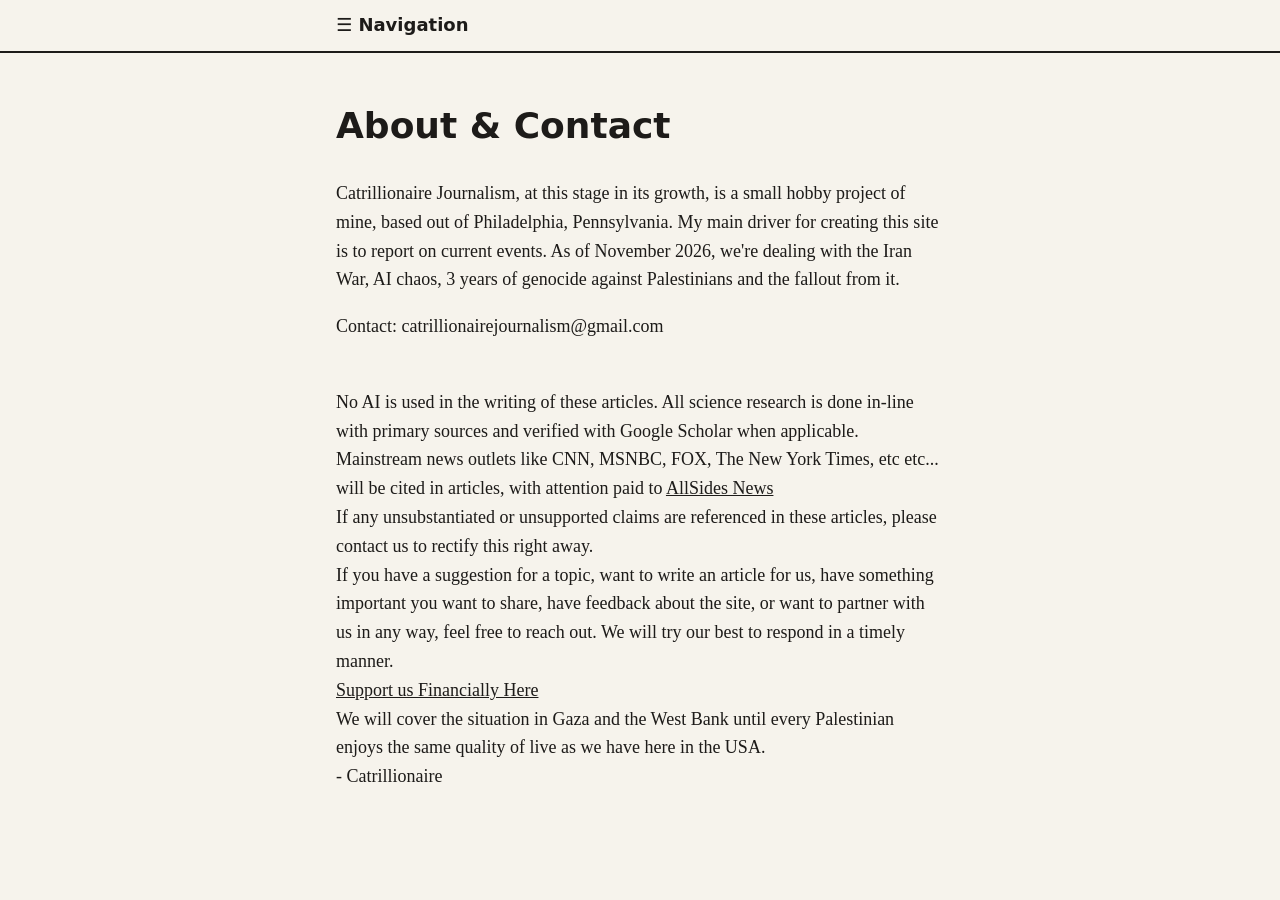
==== about.html @ 9e1e38ea "Update about.html" ====
<!DOCTYPE html>
<html lang="en">
<head>
<meta charset="utf-8">
<meta name="viewport" content="width=device-width, initial-scale=1">
<title>About &amp; Contact | Catrillionaire Journalism</title>
<link rel="stylesheet" href="style.css">
</head>
<body>
<header><details><summary>&#9776; Navigation</summary><nav class="menu">
<a href="index.html">Home / Article Index</a>
<a href="collab.html">Collab with Us!</a>
<a href="search.html">Search Tool</a>
<a href="about.html">About &amp; Contact</a>
</nav></details></header>
<main>
<h1>About &amp; Contact</h1>
<p>Catrillionaire Journalism, at this stage in its growth, is a small hobby project of mine, based out of Philadelphia, Pennsylvania. My main driver for creating this site is to report on current events.
 As of November 2026, we're dealing with the Iran War, AI chaos, 3 years of genocide against Palestinians and the fallout from it.
<br>
</p>
<p>Contact: catrillionairejournalism@gmail.com</p>
<p>
<br> No AI is used in the writing of these articles. All science research is done in-line with primary sources and verified with Google Scholar when applicable.
Mainstream news outlets like CNN, MSNBC, FOX, The New York Times, etc etc... will be cited in articles, with attention paid to <a href = https://www.allsides.com/unbiased-balanced-news >AllSides News</a>
<br>
If any unsubstantiated or unsupported claims are referenced in these articles, please contact us to rectify this right away.
<br>
If you have a suggestion for a topic, want to write an article for us, have something important you want to share, have feedback about the site, or want to partner with us in any way, feel free to reach out.
 We will try our best to respond in a timely manner. 
<br>
<a href = buymeacoffee.com/catrillionairejournalism> Support us Financially Here </a>
<br>
We will cover the situation in Gaza and the West Bank until every Palestinian enjoys the same quality of live as we have here in the USA.
<br>
- Catrillionaire
</p>
</main>
</body>
</html>
---- style.css ----
:root{--bg:#f6f3ec;--fg:#1d1b19;--muted:#6b655d;--card:#fffdf8;--accent:#c4532d;--mark:#ffe08a}
@media (prefers-color-scheme:dark){:root{--bg:#161412;--fg:#f1ece3;--muted:#a39b8f;--card:#1f1c19;--accent:#f0875f;--mark:#6b5313}}
*{box-sizing:border-box}
body{margin:0;background:var(--bg);color:var(--fg);font:18px/1.6 Georgia,serif}
h1,h2,h3,summary,.meta,.back,button,label{font-family:"Trebuchet MS",system-ui,sans-serif}
a{color:inherit}
main{max-width:640px;margin:0 auto;padding:1.25rem 1rem 4rem}

/* top bar + menu */
header{position:sticky;top:0;z-index:5;background:var(--bg);border-bottom:2px solid var(--fg)}
summary{list-style:none;cursor:pointer;font-weight:700;max-width:640px;margin:0 auto;padding:.7rem 1rem}
summary::-webkit-details-marker{display:none}
.menu{position:absolute;top:100%;left:0;right:0;background:var(--bg);border-bottom:2px solid var(--fg);padding:1rem}
.menu a{display:block;max-width:640px;margin:0 auto;padding:.45rem 0;border-bottom:1px dashed var(--muted);font:700 1.5rem "Trebuchet MS",system-ui,sans-serif;text-decoration:none}

/* home page */
.hero{text-align:center;padding:.5rem 0 1.5rem}
.hero svg{width:84px;height:84px}
.hero p{margin:.3rem 0 0;font-style:italic;color:var(--muted)}
.hero .brand{font:700 1.3rem "Trebuchet MS",system-ui,sans-serif;font-style:normal;color:var(--fg)}

/* news index + cards */
h1.index{text-align:center;text-decoration:underline;text-underline-offset:6px;margin:1rem 0 1.5rem}
.card{display:block;background:var(--card);border:2px solid var(--fg);border-radius:6px;padding:.9rem 1rem;margin:0 0 1rem;text-decoration:none;box-shadow:4px 4px 0 var(--fg)}
.card:hover{transform:translate(-2px,-2px)}
.card .t{font:700 1.25rem "Trebuchet MS",system-ui,sans-serif}
.meta{margin:0;font-size:.85rem;color:var(--accent);letter-spacing:.04em;text-transform:uppercase}
.more{text-align:center;font-size:2rem;letter-spacing:.4rem;color:var(--muted)}

/* article pages */
.back{display:inline-block;margin-bottom:1rem;font-weight:700}
img{max-width:100%;height:auto}

/* search page */
form.s{display:flex;gap:.5rem;align-items:center;border-bottom:2px solid var(--fg);margin:.5rem 0 1rem}
form.s label{font-weight:700;font-size:1.1rem}
form.s input{flex:1;min-width:0;font:inherit;background:none;color:inherit;border:0;outline:0;padding:.4rem}
form.s button{background:none;border:0;font-size:1.4rem;cursor:pointer;color:inherit}
.sort{display:flex;flex-wrap:wrap;gap:.5rem;align-items:center;margin:.5rem 0 1.25rem;font-family:"Trebuchet MS",system-ui,sans-serif}
.sort button{font-weight:700;font-size:.95rem;background:none;color:inherit;border:2px solid var(--fg);border-radius:999px;padding:.2rem .85rem;cursor:pointer}
.sort button[aria-pressed=true]{background:var(--fg);color:var(--bg)}
.res h3{margin:.2rem 0 0;font-size:1.1rem}
.res blockquote{margin:.5rem 0 0;border:2px solid var(--fg);border-radius:4px;padding:.5rem .7rem;font-size:.95rem}
mark{background:var(--mark);color:inherit;padding:0 2px}
.empty{color:var(--muted);font-style:italic}
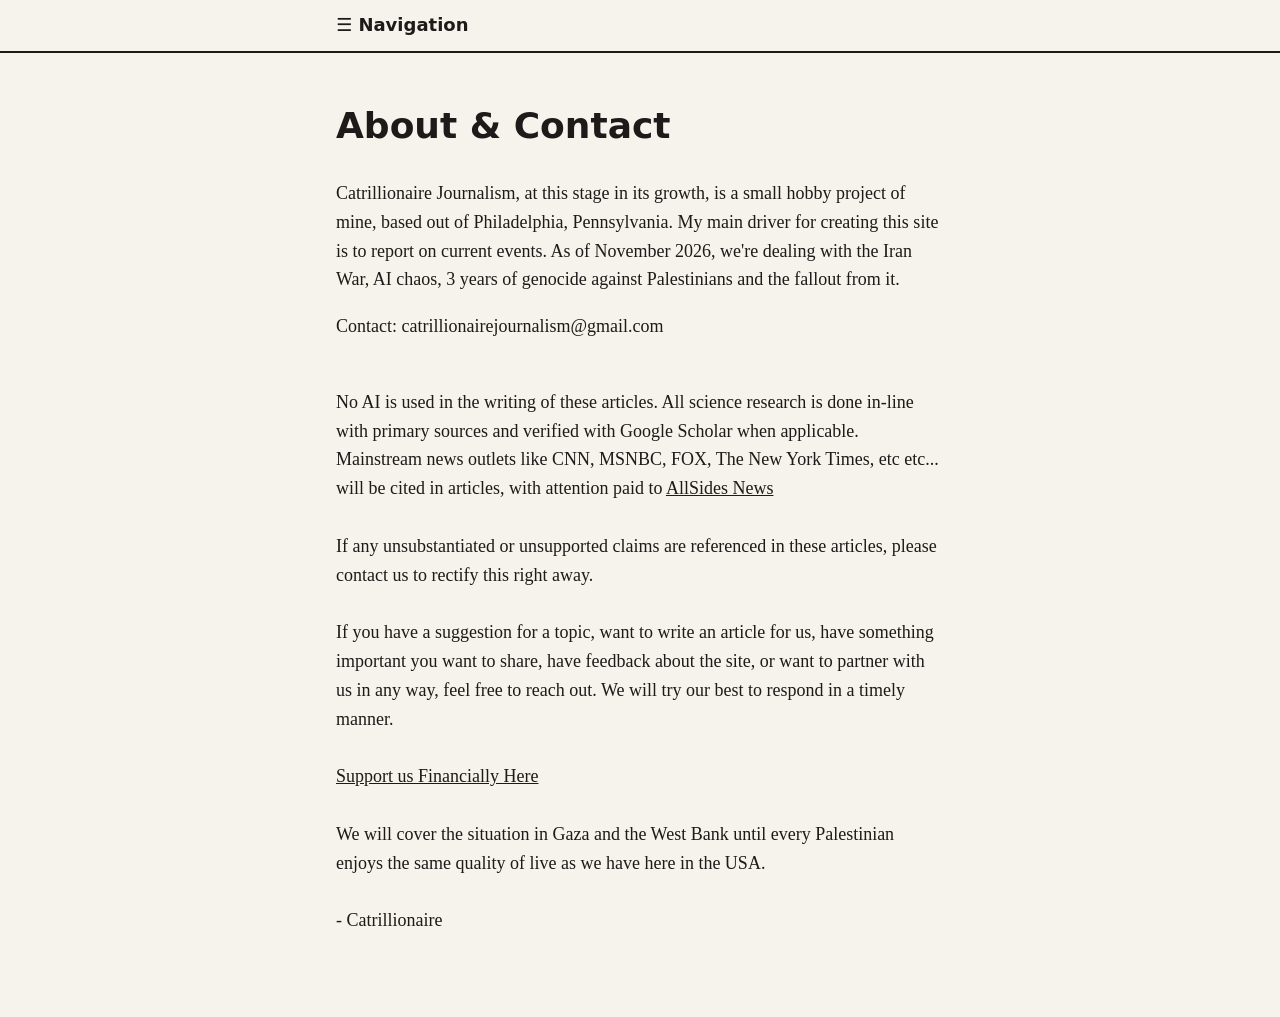
==== commit 4cf9ad8f: "Update about.html" ====
--- a/about.html
+++ b/about.html
@@ -23,16 +23,16 @@
 <p>
 <br> No AI is used in the writing of these articles. All science research is done in-line with primary sources and verified with Google Scholar when applicable.
 Mainstream news outlets like CNN, MSNBC, FOX, The New York Times, etc etc... will be cited in articles, with attention paid to <a href = https://www.allsides.com/unbiased-balanced-news >AllSides News</a>
-<br>
+<br><br>
 If any unsubstantiated or unsupported claims are referenced in these articles, please contact us to rectify this right away.
-<br>
+<br><br>
 If you have a suggestion for a topic, want to write an article for us, have something important you want to share, have feedback about the site, or want to partner with us in any way, feel free to reach out.
  We will try our best to respond in a timely manner. 
-<br>
+<br><br>
 <a href = buymeacoffee.com/catrillionairejournalism> Support us Financially Here </a>
-<br>
+<br><br>
 We will cover the situation in Gaza and the West Bank until every Palestinian enjoys the same quality of live as we have here in the USA.
-<br>
+<br><br>
 - Catrillionaire
 </p>
 </main>
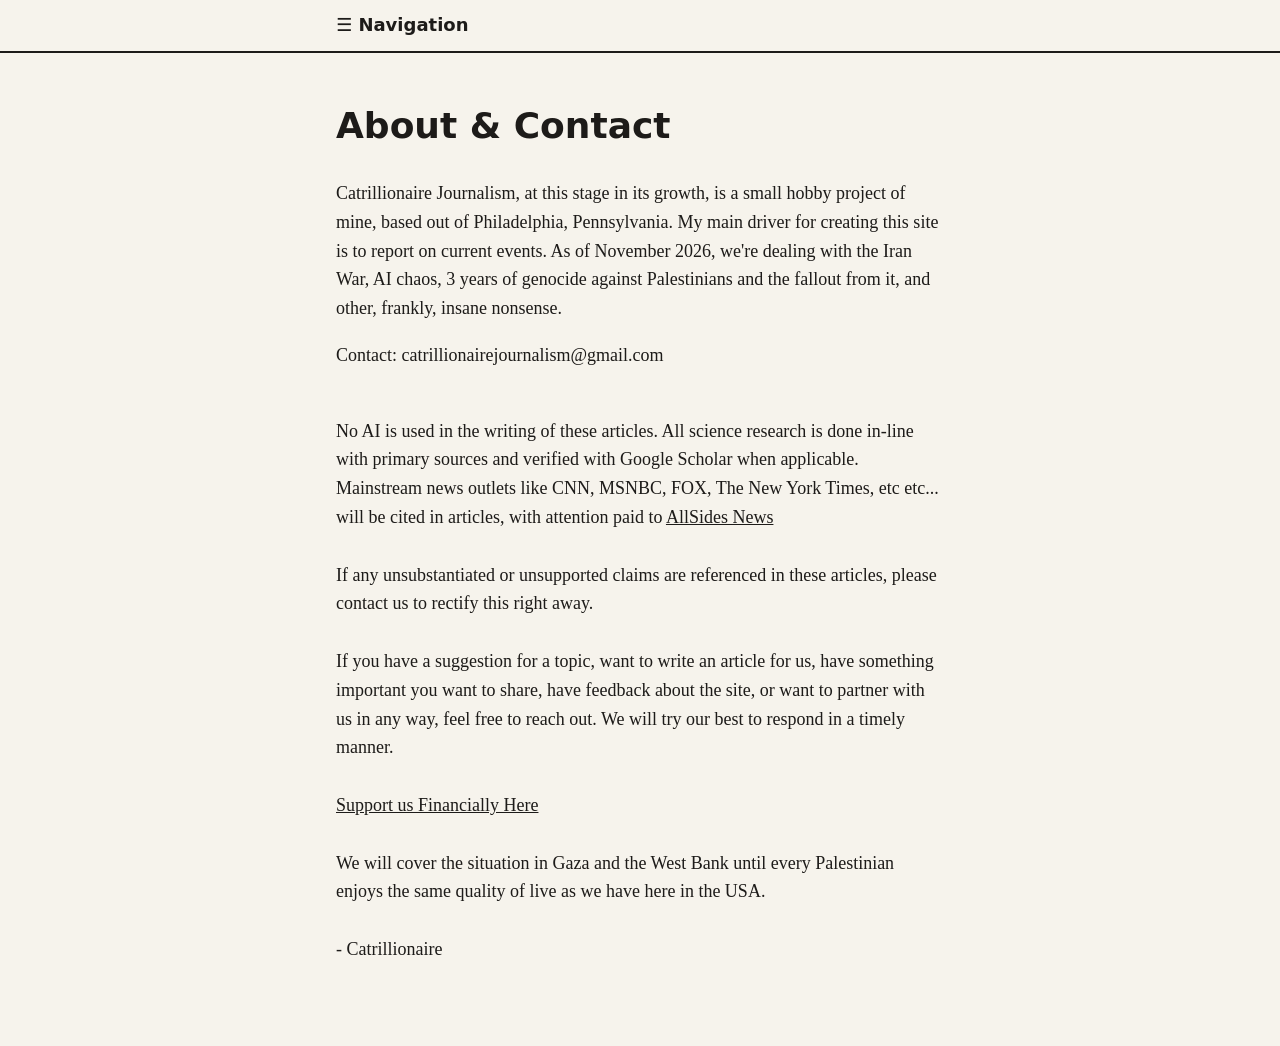
==== commit c723d7a7: "Update about.html" ====
--- a/about.html
+++ b/about.html
@@ -16,7 +16,7 @@
 <main>
 <h1>About &amp; Contact</h1>
 <p>Catrillionaire Journalism, at this stage in its growth, is a small hobby project of mine, based out of Philadelphia, Pennsylvania. My main driver for creating this site is to report on current events.
- As of November 2026, we're dealing with the Iran War, AI chaos, 3 years of genocide against Palestinians and the fallout from it.
+ As of November 2026, we're dealing with the Iran War, AI chaos, 3 years of genocide against Palestinians and the fallout from it, and other, frankly, insane nonsense.
 <br>
 </p>
 <p>Contact: catrillionairejournalism@gmail.com</p>
@@ -29,7 +29,7 @@
 If you have a suggestion for a topic, want to write an article for us, have something important you want to share, have feedback about the site, or want to partner with us in any way, feel free to reach out.
  We will try our best to respond in a timely manner. 
 <br><br>
-<a href = buymeacoffee.com/catrillionairejournalism> Support us Financially Here </a>
+<a href = https://buymeacoffee.com/catrillionairejournalism> Support us Financially Here </a>
 <br><br>
 We will cover the situation in Gaza and the West Bank until every Palestinian enjoys the same quality of live as we have here in the USA.
 <br><br>
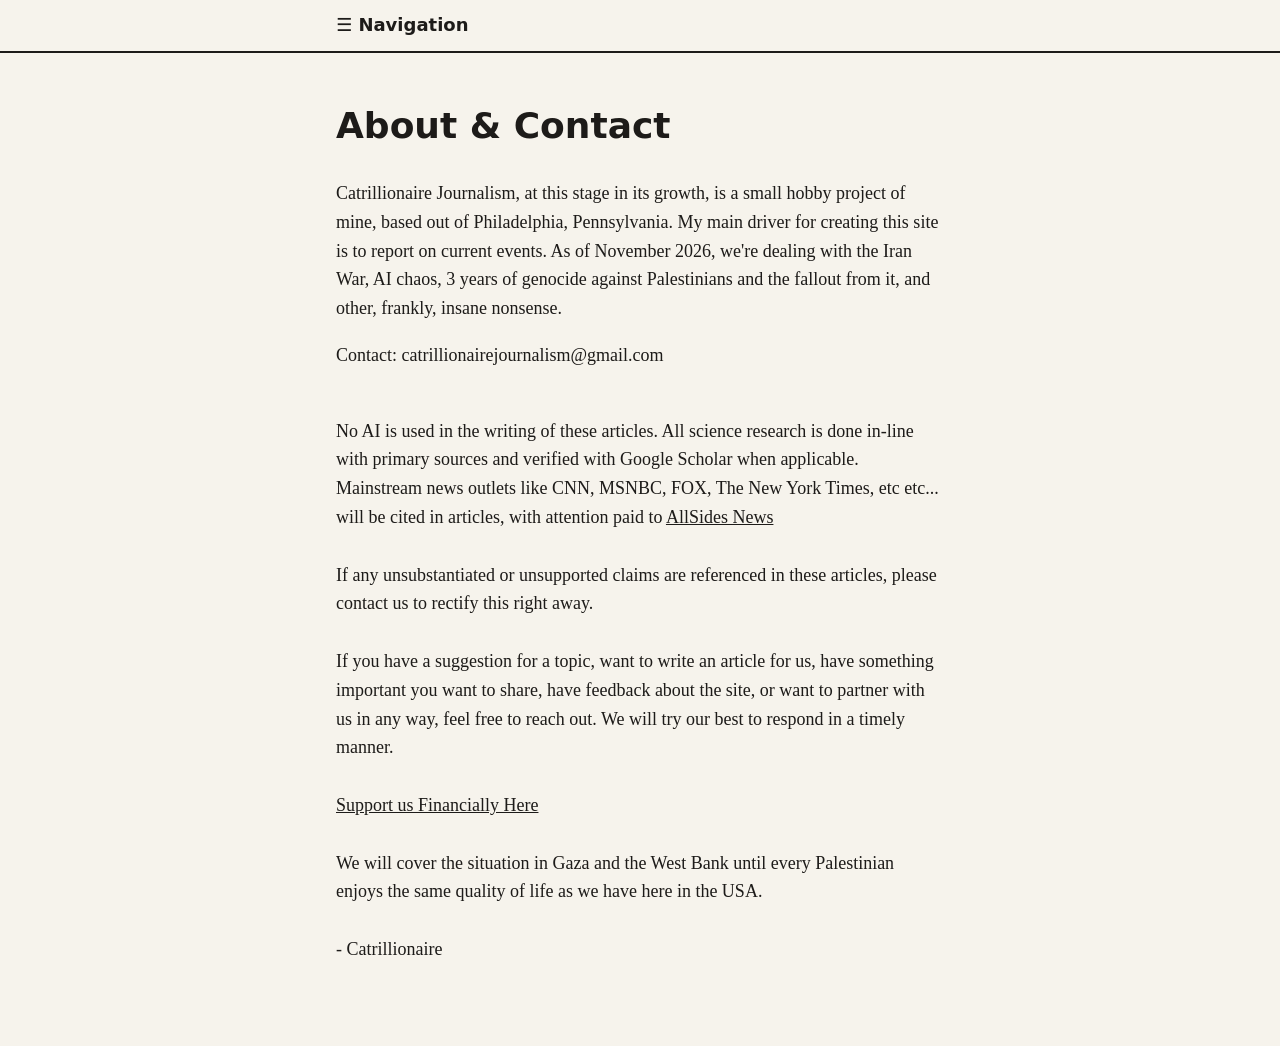
==== commit 35f453d4: "Update about.html" ====
--- a/about.html
+++ b/about.html
@@ -31,7 +31,7 @@
 <br><br>
 <a href = https://buymeacoffee.com/catrillionairejournalism> Support us Financially Here </a>
 <br><br>
-We will cover the situation in Gaza and the West Bank until every Palestinian enjoys the same quality of live as we have here in the USA.
+We will cover the situation in Gaza and the West Bank until every Palestinian enjoys the same quality of life as we have here in the USA.
 <br><br>
 - Catrillionaire
 </p>
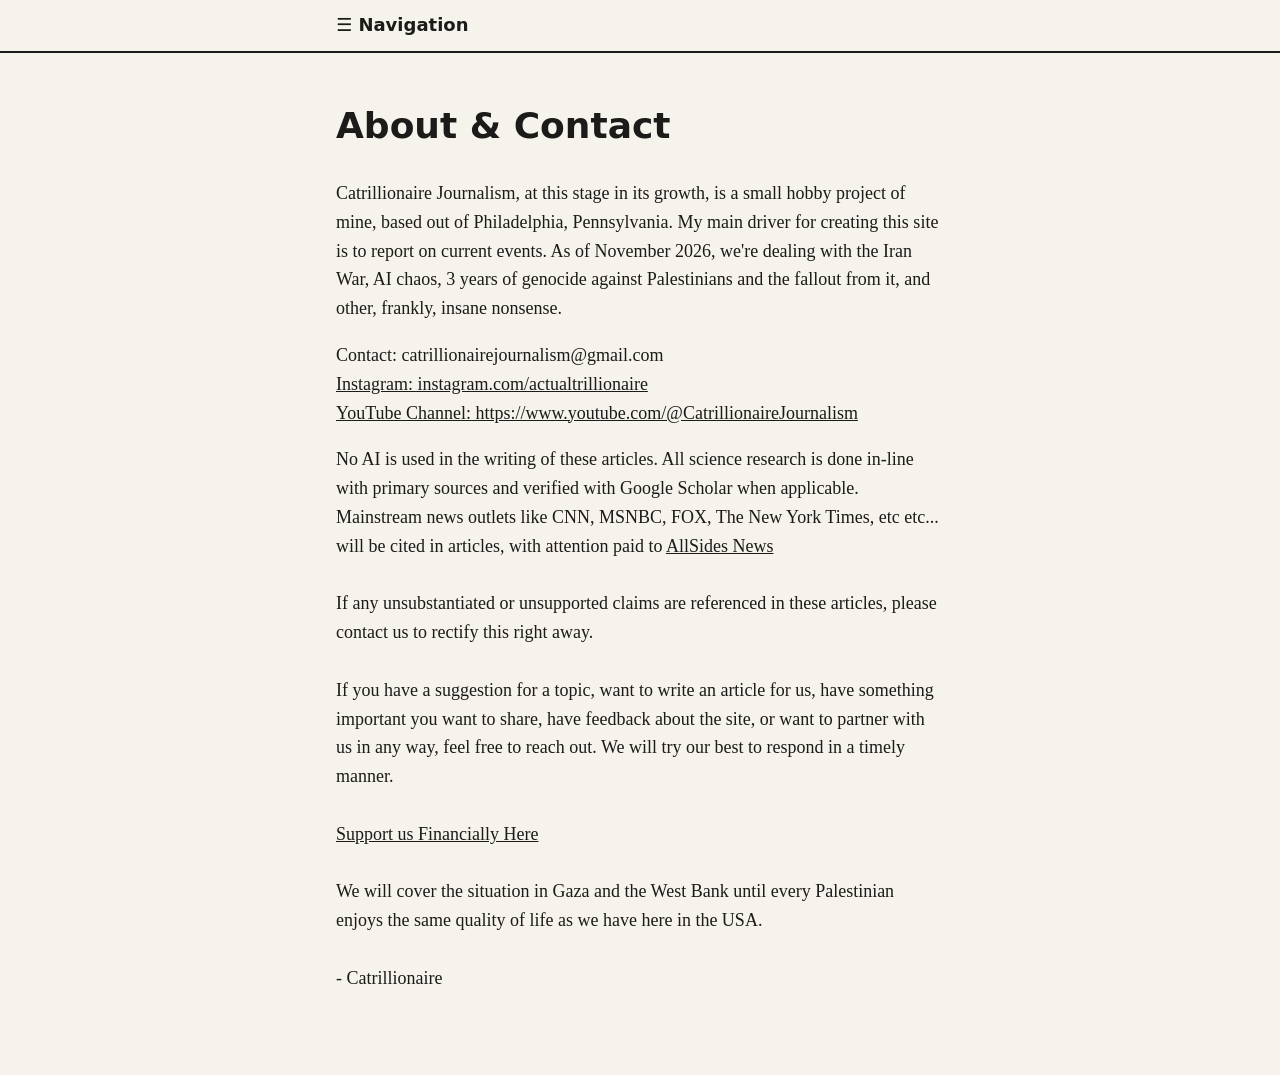
==== commit 58022fee: "Update about.html" ====
--- a/about.html
+++ b/about.html
@@ -19,9 +19,12 @@
  As of November 2026, we're dealing with the Iran War, AI chaos, 3 years of genocide against Palestinians and the fallout from it, and other, frankly, insane nonsense.
 <br>
 </p>
-<p>Contact: catrillionairejournalism@gmail.com</p>
+<p>Contact: catrillionairejournalism@gmail.com <br>
+ <a href = instagram.com/actualtrillionaire>Instagram: instagram.com/actualtrillionaire </a> <br>
+ <a href = https://www.youtube.com/@CatrillionaireJournalism> YouTube Channel: https://www.youtube.com/@CatrillionaireJournalism</a>
+</p>
 <p>
-<br> No AI is used in the writing of these articles. All science research is done in-line with primary sources and verified with Google Scholar when applicable.
+No AI is used in the writing of these articles. All science research is done in-line with primary sources and verified with Google Scholar when applicable.
 Mainstream news outlets like CNN, MSNBC, FOX, The New York Times, etc etc... will be cited in articles, with attention paid to <a href = https://www.allsides.com/unbiased-balanced-news >AllSides News</a>
 <br><br>
 If any unsubstantiated or unsupported claims are referenced in these articles, please contact us to rectify this right away.
--- a/style.css
+++ b/style.css
@@ -43,3 +43,16 @@
 .res blockquote{margin:.5rem 0 0;border:2px solid var(--fg);border-radius:4px;padding:.5rem .7rem;font-size:.95rem}
 mark{background:var(--mark);color:inherit;padding:0 2px}
 .empty{color:var(--muted);font-style:italic}
+
+/* search results: mentions grouped by article */
+.count{margin:0 0 1rem;color:var(--muted)}
+.grp{margin:0 0 1.5rem}
+.grp h3{margin:0;font-size:1.15rem}
+.grp .meta{margin:.1rem 0 .4rem}
+.hits{list-style:none;margin:0;padding:0;border-top:1px solid var(--muted)}
+.hits li{border-bottom:1px solid var(--muted)}
+.hits a{display:block;padding:.3rem 0;font-size:.95rem;text-decoration:none;white-space:nowrap;overflow:hidden;text-overflow:ellipsis}
+.hits a:hover{background:var(--card)}
+.grp summary{max-width:none;margin:0;padding:.3rem 0;font-size:.9rem;color:var(--accent)}
+.pager button{font-weight:700;font-size:.95rem;background:none;color:inherit;border:2px solid var(--fg);border-radius:999px;padding:.2rem .85rem;cursor:pointer}
+.pager button:disabled{opacity:.4;cursor:default}
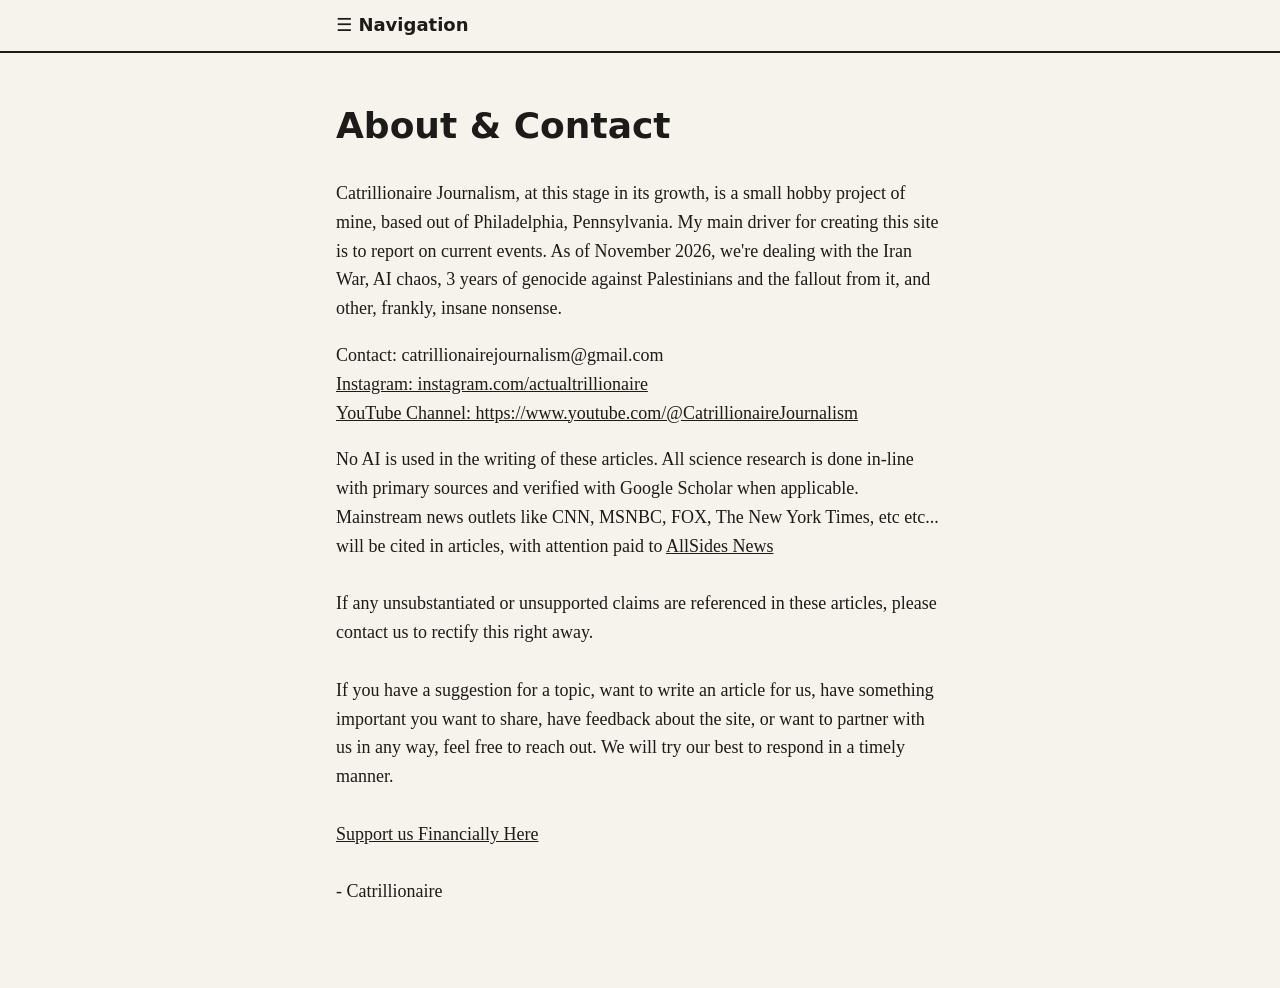
==== commit c572d7b1: "Update about.html" ====
--- a/about.html
+++ b/about.html
@@ -9,8 +9,8 @@
 <body>
 <header><details><summary>&#9776; Navigation</summary><nav class="menu">
 <a href="index.html">Home / Article Index</a>
-<a href="collab.html">Collab with Us!</a>
-<a href="search.html">Search Tool</a>
+<a href="collab.html">Collab with Us</a>
+<a href="search.html">Search by Keyword</a>
 <a href="about.html">About &amp; Contact</a>
 </nav></details></header>
 <main>
@@ -34,8 +34,6 @@
 <br><br>
 <a href = https://buymeacoffee.com/catrillionairejournalism> Support us Financially Here </a>
 <br><br>
-We will cover the situation in Gaza and the West Bank until every Palestinian enjoys the same quality of life as we have here in the USA.
-<br><br>
 - Catrillionaire
 </p>
 </main>
--- a/style.css
+++ b/style.css
@@ -56,3 +56,16 @@
 .grp summary{max-width:none;margin:0;padding:.3rem 0;font-size:.9rem;color:var(--accent)}
 .pager button{font-weight:700;font-size:.95rem;background:none;color:inherit;border:2px solid var(--fg);border-radius:999px;padding:.2rem .85rem;cursor:pointer}
 .pager button:disabled{opacity:.4;cursor:default}
+
+
+
+/* article images */
+.fig{margin:1.25rem 0;text-align:center}
+.fig img,.gallery img{max-width:100%;height:auto;border:2px solid var(--fg);border-radius:6px;background:var(--card)}
+.gallery{display:flex;flex-wrap:wrap;gap:.75rem;justify-content:center;align-items:flex-start;margin:1.25rem 0}
+.gallery img{flex:1 1 280px;min-width:0;max-width:300px}
+.pics{display:flex;gap:.75rem;justify-content:center;margin:1.25rem 0}
+.pics figure{flex:1 1 0;min-width:0;max-width:200px;margin:0;text-align:center}
+.pics img{display:block;width:100%;aspect-ratio:4/5;object-fit:cover;object-position:top;border:2px solid var(--fg);border-radius:6px}
+.pics figcaption{margin-top:.3rem;font-size:.85rem;color:var(--muted)}
+
